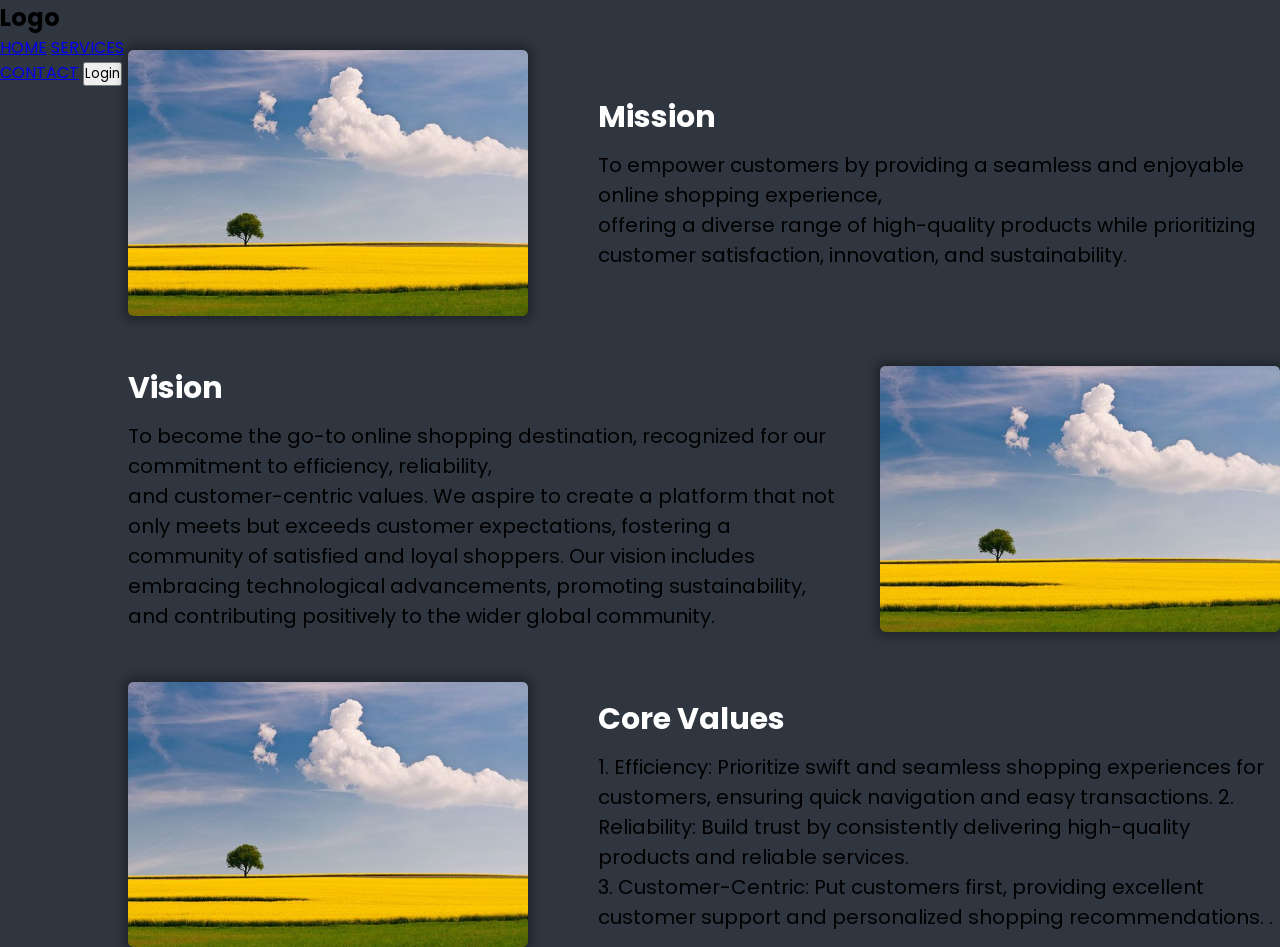
==== about.html @ 34dca85f "Add files via upload" ====
<html>
  <head>
    <title>ABOUT US</title>
    <link rel="stylesheet" href="css/about.css" />
    <link
      href="https://unpkg.com/boxicons@2.1.4/css/boxicons.min.css"
      rel="stylesheet"
    />
    <link
      rel="stylesheet"
      href="https://fonts.googleapis.com/css2?family=Poppins:wght@300;400;500;600;700;800;900&display=swap"
    />
  </head>
  <body>
    <header id="header2">
      <h2 class="logo">Logo</h2>
      <nav class="navigation">
        <a href="home.php">HOME</a>
        <a href="#">SERVICES</a>
        <a href="#">CONTACT</a>
        <button class="btnLogin-popup">Login</button>
      </nav>
    </header>

    <main class="Mvv-container">
      <div class="mvv-block">
        <div class="image">
          <img src="image/pic1.jpg" alt="" />
        </div>
        <div class="content">
          <h5>Mission</h5>
          <p>
            To empower customers by providing a seamless and enjoyable online
            shopping experience, <br />
            offering a diverse range of high-quality products while prioritizing
            customer satisfaction, innovation, and sustainability.
          </p>
        </div>
      </div>

      <div class="mvv-block">
        <div class="image">
          <img src="image/pic2.jpg" alt="" />
        </div>
        <div class="content">
          <h5>Vision</h5>
          <p>
            To become the go-to online shopping destination, recognized for our
            commitment to efficiency, reliability,<br />
            and customer-centric values. We aspire to create a platform that not
            only meets but exceeds customer expectations, fostering a community
            of satisfied and loyal shoppers. Our vision includes embracing
            technological advancements, promoting sustainability, and
            contributing positively to the wider global community.
          </p>
        </div>
      </div>

      <div class="mvv-block">
        <div class="image">
          <img src="image/pic3.jpg" alt="" />
        </div>
        <div class="content">
          <h5>Core Values</h5>
          <p>
            1. Efficiency: Prioritize swift and seamless shopping experiences
            for customers, ensuring quick navigation and easy transactions. 2.
            Reliability: Build trust by consistently delivering high-quality
            products and reliable services. <br />
            3. Customer-Centric: Put customers first, providing excellent
            customer support and personalized shopping recommendations. .
          </p>
        </div>
      </div>
    </main>
  </body>
</html>
---- css/about.css ----
*{
    padding: 0;
    margin: 0;
    font-family: 'Poppins', sans-serif;
}

body{
    background: #2f3640;
    display: flex;
}
.mvv-container{
    max-width: 90%;
    margin: 50px auto 0;
}
.mvv-container .mvv-block{
    margin-bottom: 50px;
    display: flex;
    flex-direction: row;
    flex-wrap: wrap;
}
.mvv-container .mvv-block .image{
    flex: 0 0 auto;
    width: 400px;
    overflow: hidden;
    border-radius: 5px;
    box-shadow: 0 0 10px 5px rgba(0, 0, 0, .3);
}
.mvv-container .mvv-block .image img{
    width: 100%;
    border-radius: 5px;
    box-shadow: 0 0 10px 5px rgba(0, 0, 0, .3);
    transition: .3s;
    transform: scale(1);
} 

.mvv-container .mvv-block .image:hover img
{
    transform: scale(1.05);
}

.mvv-container .mvv-block .content{
    flex: 0 0 auto;
    width:calc(100% - 400px);
    box-sizing: border-box;
    align-self: center;
}
.mvv-container .mvv-block .content h5
{
    font-weight: 700;
    font-size: 30px;
    color: #fff;
    margin-bottom: 10px;
}
.mvv-container .mvv-block .content p
{
    font-size: 20px;
}


@media screen and (min-width: 1024px){
    .mvv-container .mvv-block:nth-child(odd) .image
    {
        order: 1;
    }
    .mvv-container .mvv-block:nth-child(even) .image
    {
        order: 2;
    }
    .mvv-container .mvv-block:nth-child(odd) .content
    {
        order: 2;
        padding-left: 70px;
    }
    .mvv-container .mvv-block:nth-child(even) .content
    {
        order: 1;
        padding-right: 30px;
    }
    }
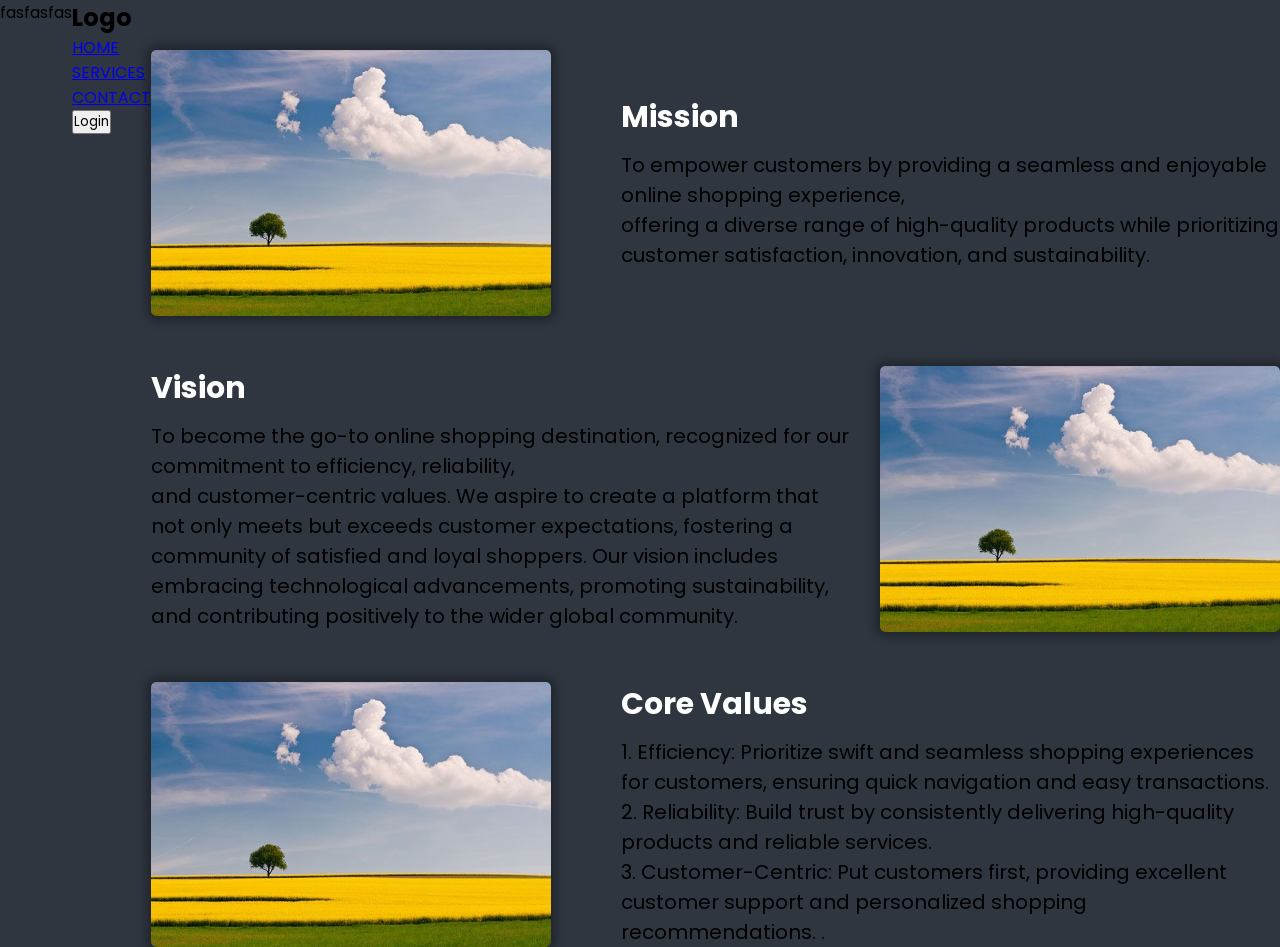
==== commit 4e8465e9: "Update about.html dfsf" ====
--- a/about.html
+++ b/about.html
@@ -10,7 +10,7 @@
       rel="stylesheet"
       href="https://fonts.googleapis.com/css2?family=Poppins:wght@300;400;500;600;700;800;900&display=swap"
     />
-  </head>
+  </head>fasfasfas
   <body>
     <header id="header2">
       <h2 class="logo">Logo</h2>
